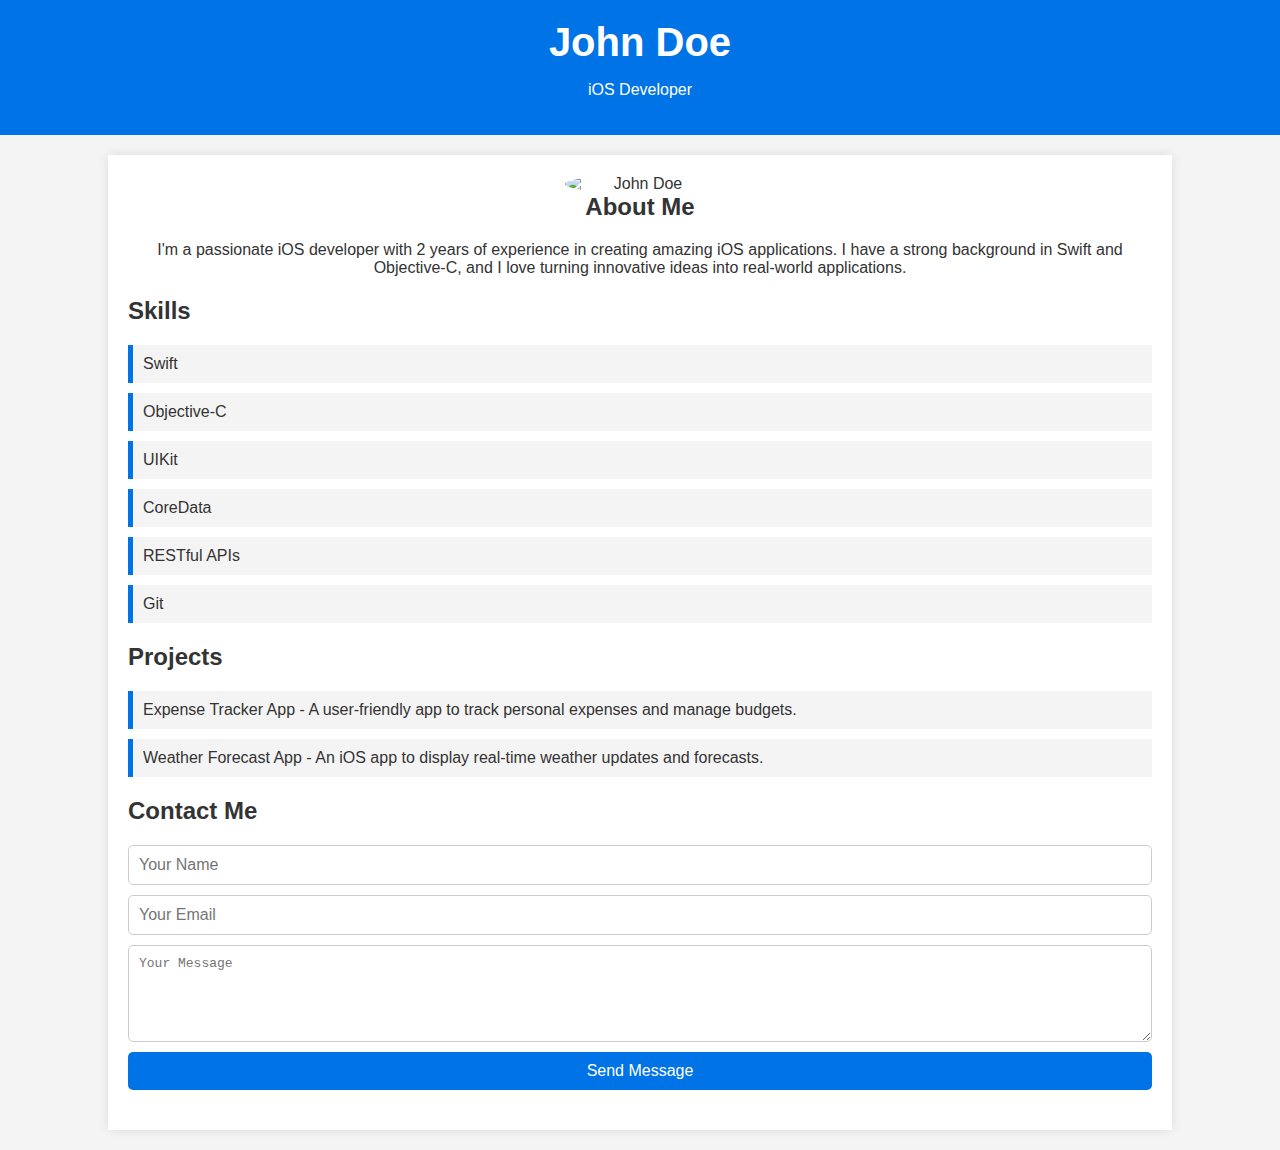
==== index.html @ b596887b "Add files via upload" ====
<!DOCTYPE html>
<html lang="en">
<head>
    <meta charset="UTF-8">
    <meta name="viewport" content="width=device-width, initial-scale=1.0">
    <title>John Doe - iOS Developer</title>
    <style>
        body {
            font-family: Arial, sans-serif;
            margin: 0;
            padding: 0;
            background-color: #f4f4f4;
            color: #333;
        }
        header {
            background-color: #0073e6;
            color: white;
            padding: 20px 0;
            text-align: center;
        }
        header h1 {
            margin: 0;
            font-size: 2.5em;
        }
        .container {
            width: 80%;
            margin: 20px auto;
            padding: 20px;
            background-color: white;
            box-shadow: 0 0 10px rgba(0, 0, 0, 0.1);
        }
        .profile-image {
            max-width: 150px;
            margin: 0 auto;
            display: block;
            border-radius: 50%;
        }
        .intro {
            text-align: center;
        }
        .intro h2 {
            margin-top: 0;
        }
        .skills, .projects, .contact {
            margin-bottom: 20px;
        }
        .skills ul, .projects ul {
            list-style-type: none;
            padding: 0;
        }
        .skills li, .projects li {
            background-color: #f4f4f4;
            margin-bottom: 10px;
            padding: 10px;
            border-left: 5px solid #0073e6;
        }
        .contact form {
            display: flex;
            flex-direction: column;
        }
        .contact input, .contact textarea {
            margin-bottom: 10px;
            padding: 10px;
            font-size: 1em;
            border: 1px solid #ccc;
            border-radius: 5px;
        }
        .contact button {
            padding: 10px;
            font-size: 1em;
            background-color: #0073e6;
            color: white;
            border: none;
            border-radius: 5px;
            cursor: pointer;
        }
    </style>
</head>
<body>
    <header>
        <h1>John Doe</h1>
        <p>iOS Developer</p>
    </header>
    <div class="container">
        <div class="intro">
            <img src="profile.jpg" alt="John Doe" class="profile-image">
            <h2>About Me</h2>
            <p>I'm a passionate iOS developer with 2 years of experience in creating amazing iOS applications. I have a strong background in Swift and Objective-C, and I love turning innovative ideas into real-world applications.</p>
        </div>
        <div class="skills">
            <h2>Skills</h2>
            <ul>
                <li>Swift</li>
                <li>Objective-C</li>
                <li>UIKit</li>
                <li>CoreData</li>
                <li>RESTful APIs</li>
                <li>Git</li>
            </ul>
        </div>
        <div class="projects">
            <h2>Projects</h2>
            <ul>
                <li>Expense Tracker App - A user-friendly app to track personal expenses and manage budgets.</li>
                <li>Weather Forecast App - An iOS app to display real-time weather updates and forecasts.</li>
            </ul>
        </div>
        <div class="contact">
            <h2>Contact Me</h2>
            <form action="mailto:john.doe@example.com" method="post" enctype="text/plain">
                <input type="text" name="name" placeholder="Your Name" required>
                <input type="email" name="email" placeholder="Your Email" required>
                <textarea name="message" rows="5" placeholder="Your Message" required></textarea>
                <button type="submit">Send Message</button>
            </form>
        </div>
    </div>
</body>
</html>
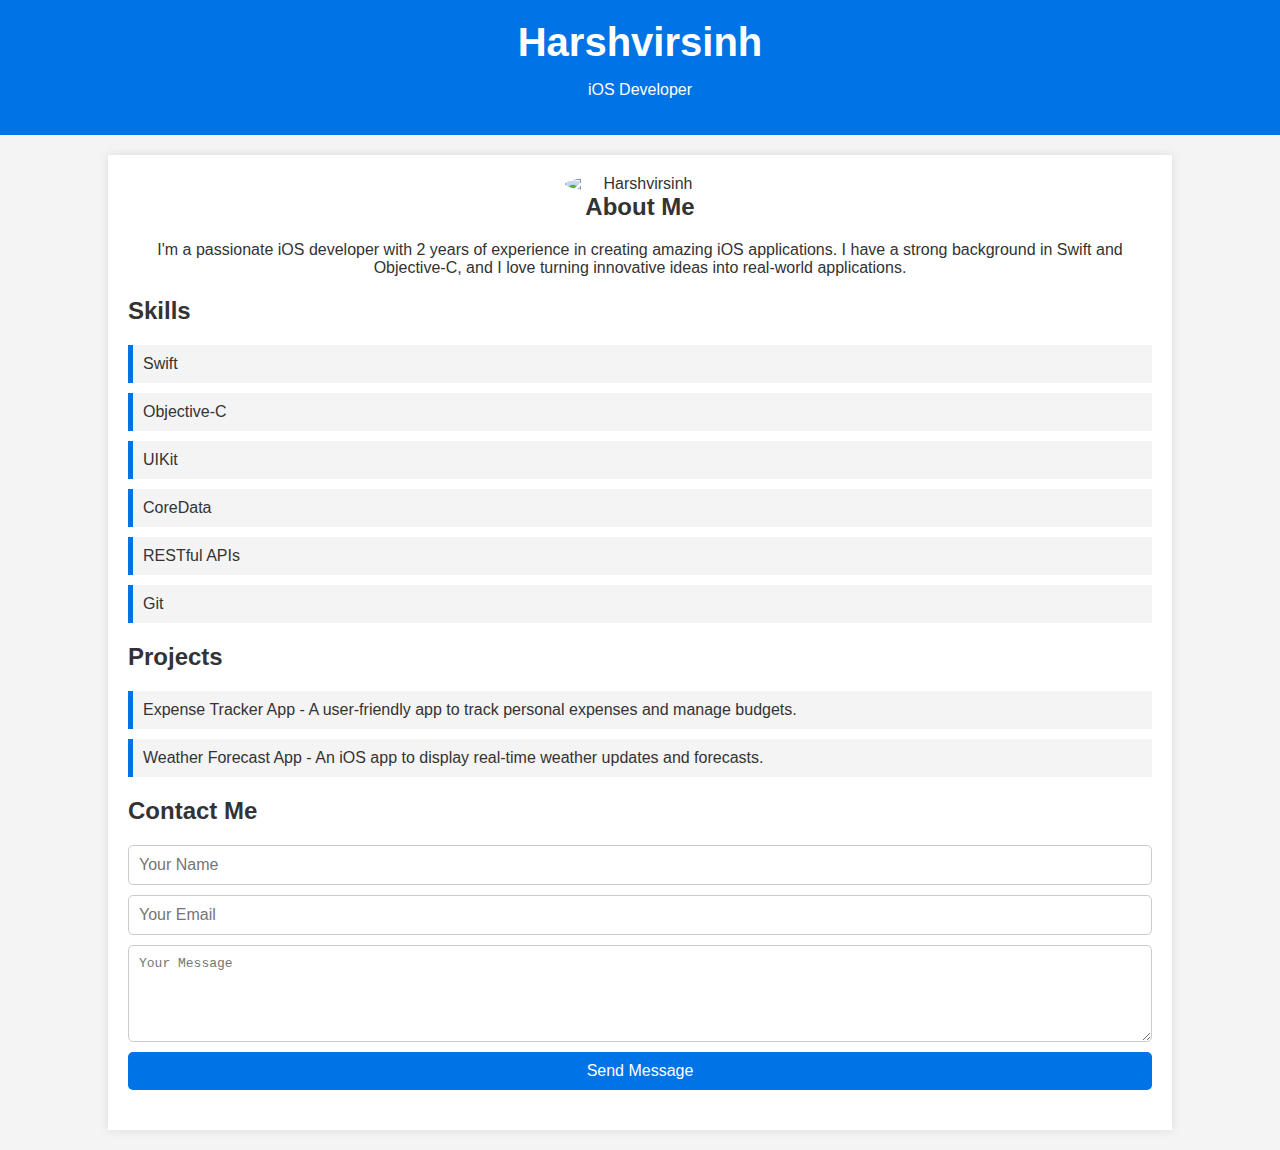
==== commit fb3b97ec: "Add files via upload" ====
--- a/index.html
+++ b/index.html
@@ -3,7 +3,7 @@
 <head>
     <meta charset="UTF-8">
     <meta name="viewport" content="width=device-width, initial-scale=1.0">
-    <title>John Doe - iOS Developer</title>
+    <title>Harshvirsinh - iOS Developer</title>
     <style>
         body {
             font-family: Arial, sans-serif;
@@ -78,12 +78,12 @@
 </head>
 <body>
     <header>
-        <h1>John Doe</h1>
+        <h1>Harshvirsinh</h1>
         <p>iOS Developer</p>
     </header>
     <div class="container">
         <div class="intro">
-            <img src="profile.jpg" alt="John Doe" class="profile-image">
+            <img src="Harsh.jpg" alt="Harshvirsinh" class="profile-image">
             <h2>About Me</h2>
             <p>I'm a passionate iOS developer with 2 years of experience in creating amazing iOS applications. I have a strong background in Swift and Objective-C, and I love turning innovative ideas into real-world applications.</p>
         </div>
